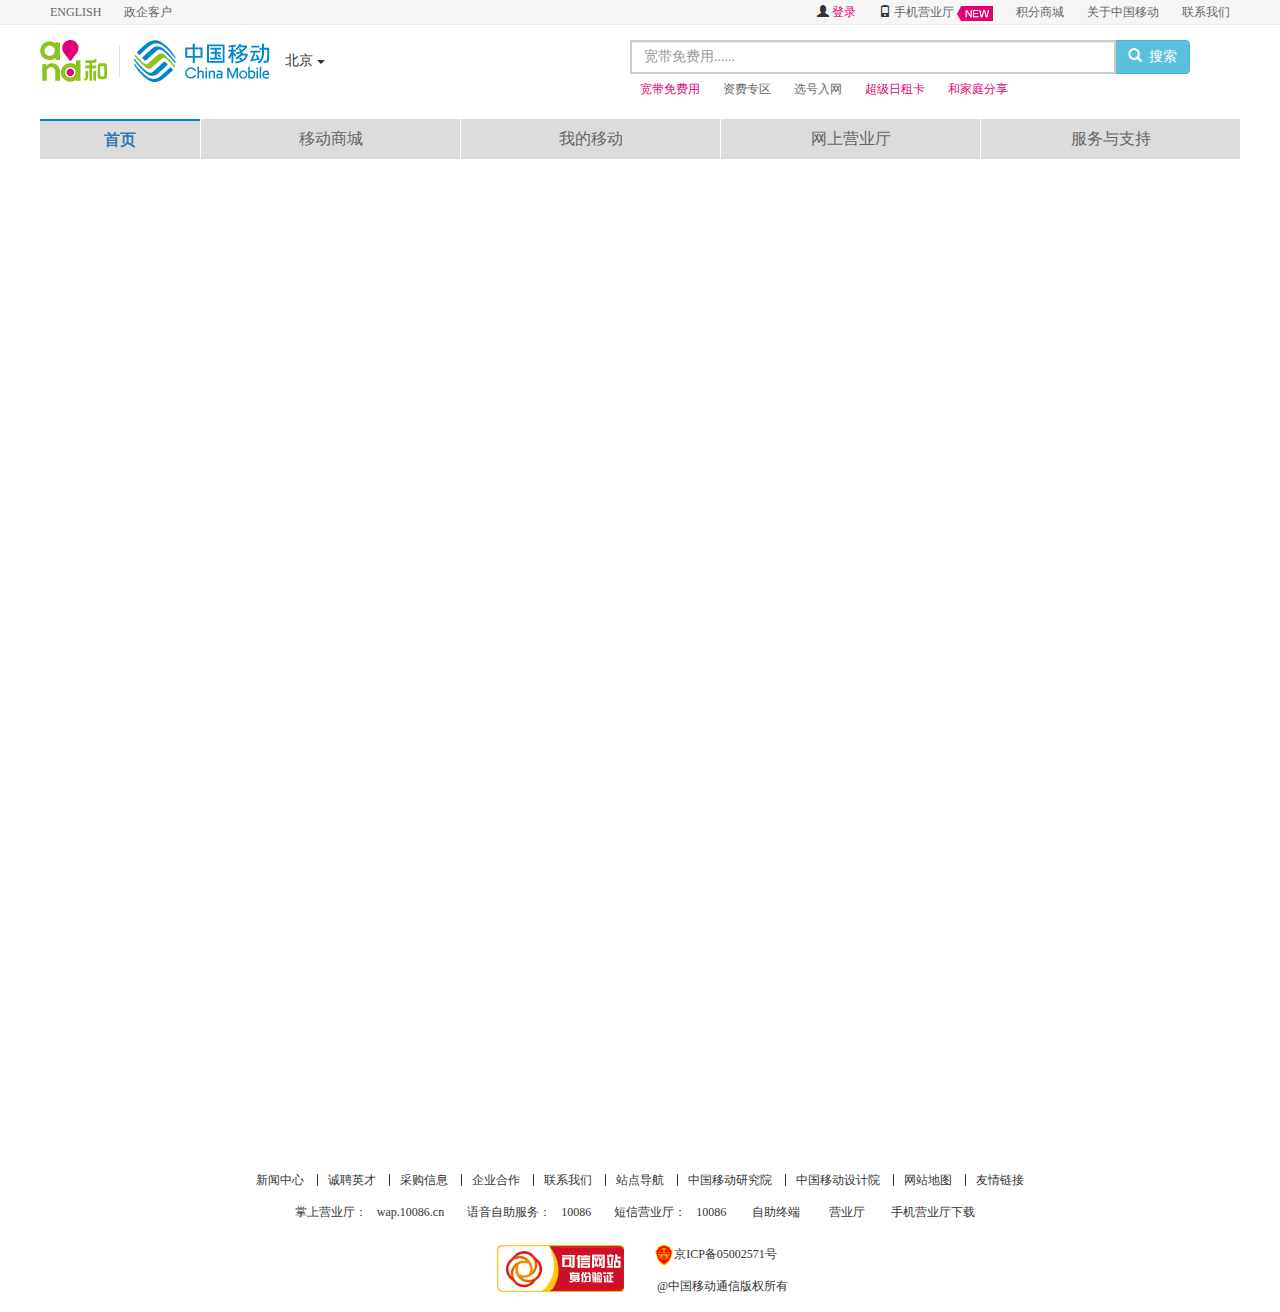
==== china-mobile/index.html @ 3f8bd70f "fake-websites01" ====
<!DOCTYPE html>
<html lang="en">

<head>
    <meta charset="UTF-8">
    <meta http-equiv="X-UA-Compatible" content="IE=edge">
    <meta name="viewprot" content="width=device-width,initial-scale=1.0,user-scalable=no">
    <title>fake-中国移动</title>
    <link rel="shortcut icon" href="favicon.ico" type="images/x-icon">
    <link rel="stylesheet" href="../lib/bootstrap/css/bootstrap.css">
    <link rel="stylesheet" href="style/common.css">
</head>

<body>
    <header>
        <div class="topbar clearfix">
            <div class="container">
                <div class="topbar-left fl clearfix ">
                    <ul>
                        <li><a href="http://www.chinamobileltd.com/?lang=en">ENGLISH</a></li>
                        <li><a href="http://www.nm.10086.cn/power/">政企客户</a></li>
                    </ul>
                </div>
                <div class="topbar-right fr clearfix">
                    <ul>
                        <li class="login">
                            <span class="glyphicon glyphicon-user user-icon"></span>
                            <a href="">登录</a>
                            <div class="dropdown-menu">
                                <a href="" class="submenu">登录移动商城</a>
                                <a href="" class="submenu">登录移动营业厅</a>
                            </div>
                        </li>
                        <li class="app-wx">
                            <span class="glyphicon glyphicon-phone"></span>
                            <a href="">手机营业厅</a>
                            <img src="./img/new.gif" alt="">
                            <div class="dropdown-menu">
                                <img src="./img/ewm.jpg" alt="">
                                <p>扫一扫,随时查话费</p>
                            </div>
                        </li>
                        <li><a href="">积分商城</a></li>
                        <li><a href="">关于中国移动</a></li>
                        <li><a href="">联系我们</a></li>
                    </ul>
                </div>
            </div>
        </div>
        <div class="container">
          <section class="middle row headcon">
                <div class="col-lg-6 col-md-6 clo-sm-6">
                    <img src="./img/logo.png" alt="">
                    <div class="dropdown" id="city">
                        <button class="btn btn-default dropdown-toggle" type="button" id="dropdownMenu1" data-toggle="dropdown" aria-haspopup="true" aria-expanded="true">
                            北京
                            <span class="caret"></span>
                        </button>
                        <ul class="dropdown-menu" aria-labelledby="dropdownMenu1" id="select_city">
                            <li>全部省份</li>
                            <li>
                                <dl class="city_list">
                                    <dt><span class="stripe">
                    </span> A-G</dt>
                                    <dd><a href=#>北京</a></dd>
                                    <dd><a href=#>安徽</a></dd>
                                    <dd><a href=#>福建</a></dd>
                                    <dd><a href=#>重庆</a></dd>
                                    <dd><a href=#>广东</a></dd>
                                    <dd><a href=#>广西</a></dd>
                                    <dd><a href=#>甘肃</a></dd>
                                    <dd><a href=#>贵州</a></dd>
                                </dl>
                            </li>
                            <li>
                                <dl class="city_list">
                                    <dt><span class="stripe">
                    </span> H-J</dt>
                                    <dd><a href=#>湖北</a></dd>
                                    <dd><a href=#>湖南</a></dd>
                                    <dd><a href=#>海南</a></dd>
                                    <dd><a href=#>河南</a></dd>
                                    <dd><a href=#>河北</a></dd>
                                    <dd><a href=#>黑龙江</a></dd>
                                    <dd><a href=#>吉林</a></dd>
                                    <dd><a href=#>江苏</a></dd>
                                    <dd><a href=#>江西</a></dd>
                                </dl>
                            </li>
                            <li>
                                <dl class="city_list">
                                    <dt><span class="stripe">
                    </span> L-S</dt>
                                    <dd><a href=#>辽宁</a></dd>
                                    <dd><a href=#>内蒙</a></dd>
                                    <dd><a href=#>宁夏</a></dd>
                                    <dd><a href=#>青海</a></dd>
                                    <dd><a href=#>上海</a></dd>
                                    <dd><a href=#>四川</a></dd>
                                    <dd><a href=#>山东</a></dd>
                                    <dd><a href=#>山西</a></dd>
                                    <dd><a href=#>陕西</a></dd>
                                </dl>
                            </li>
                            <li>
                                <dl class="city_list">
                                    <dt><span class="stripe">
                    </span> T-Z</dt>
                                    <dd><a href=#>天津</a></dd>
                                    <dd><a href=#>新疆</a></dd>
                                    <dd><a href=#>云南</a></dd>
                                    <dd><a href=#>浙江</a></dd>
                                    <dd><a href=#>西藏</a></dd>
                                </dl>
                            </li>
                        </ul>
                    </div>
                </div>
                <div class="col-lg-6 col-md-6 clo-sm-6">
                    <div class="input-group">
                        <input type="text" class="form-control search_ipt" placeholder="宽带免费用......">
                        <span class="input-group-btn">
                  <button class="btn btn-info" type="button"> <i class="glyphicon glyphicon-search"></i>&nbsp;&nbsp;搜索</button>
                </span>
                    </div>
                    <div class="search_tags">
                        <a href="#" class="tag hot_tag">宽带免费用</a>
                        <a href="#" class="tag "> 资费专区</a>
                        <a href="#" class="tag">选号入网</a>
                        <a href="#" class="tag hot_tag">超级日租卡</a>
                        <a href="#" class="tag hot_tag">和家庭分享</a>
                    </div>
                </div>
            </section>
          <ul class="nav nav-menu">
            <li role="presentation" class="active menu-list ">
              <a href="#">首页</a>
            </li>
            <li role="presentation" class="menu-list">
              <a href="#">移动商城</a>
              <ins></ins>
              <ul class="nav-submenu clearfix">
                <li class="submenu-list">
                  <a href="">买手机</a>
                </li>
                <li class="submenu-list">
                  <a href="">买手机</a>
                </li>
                <li class="submenu-list">
                  <a href="">买手机</a>
                </li>
                <li class="submenu-list">
                  <a href="">买手机</a>
                </li>
                <li class="submenu-list">
                  <a href="">买手机</a>
                </li>
                <li class="submenu-list">
                  <a href="">买手机</a>
                </li>
                <li class="submenu-list">
                  <a href="">买手机</a>
                </li>
              </ul>
            </li>
            <li role="presentation" class="menu-list">
              <a href="#">我的移动</a>
              <ins></ins>
              <ul class="nav-submenu clearfix">
                <li class="submenu-list">
                  <a href="">充话费</a>
                </li>
                <li class="submenu-list">
                  <a href="">充话费</a>
                </li>
                <li class="submenu-list">
                  <a href="">充话费</a>
                </li>
                <li class="submenu-list">
                  <a href="">充话费</a>
                </li>
                <li class="submenu-list">
                  <a href="">充话费</a>
                </li>
                <li class="submenu-list">
                  <a href="">充话费</a>
                </li>
                <li class="submenu-list">
                  <a href="">充话费</a>
                </li>
              </ul>
            </li>
            <li role="presentation" class="menu-list">
              <a href="#">网上营业厅</a>
              <ins></ins>
              <ul class="nav-submenu clearfix">
                <li class="submenu-list">
                  <a href="">买手机</a>
                </li>
                <li class="submenu-list">
                  <a href="">办业务</a>
                </li>
                <li class="submenu-list">
                  <a href="">办业务</a>
                </li>
                <li class="submenu-list">
                  <a href="">办业务</a>
                </li>
                <li class="submenu-list">
                  <a href="">办业务</a>
                </li>
                <li class="submenu-list">
                  <a href="">办业务</a>
                </li>
                <li class="submenu-list">
                  <a href="">办业务</a>
                </li>
              </ul>
            </li>
            <li role="presentation" class="menu-list">
              <a href="#">服务与支持</a>
              <ins></ins>
              <ul class="nav-submenu clearfix">
                <li class="submenu-list">
                  <a href="">找客服</a>
                </li>
                <li class="submenu-list">
                  <a href="">找客服</a>
                </li>
                <li class="submenu-list">
                  <a href="">找客服</a>
                </li>
                <li class="submenu-list">
                  <a href="">找客服</a>
                </li>
                <li class="submenu-list">
                  <a href="">找客服</a>
                </li>
                <li class="submenu-list">
                  <a href="">找客服</a>
                </li>
                <li class="submenu-list">
                  <a href="">找客服</a>
                </li>
              </ul>
            </li>
          </ul>
        </div>
    </header>
    <main>
      <section class="shoplist"></section>
      <section class="luobo"></section>
      <section class="qiuckchozhi"></section>
    </main>
    <footer>
        <div class="container">
            <p class="footer-links">
                <a href="#">新闻中心</a>
                <a href="#">诚聘英才</a>
                <a href="#">采购信息</a>
                <a href="#">企业合作</a>
                <a href="#">联系我们</a>
                <a href="#">站点导航</a>
                <a href="#">中国移动研究院</a>
                <a href="#">中国移动设计院</a>
                <a href="#">网站地图</a>
                <a href="#">友情链接</a>
            </p>
            <p class="footer-tips">
                <span>掌上营业厅：<a href="">wap.10086.cn</a> </span>
                <span>语音自助服务：<a href="">10086 </a></span>
                <span>短信营业厅：<a href="">10086</a>&nbsp;&nbsp;<a href="">自助终端</a> &nbsp;&nbsp;<a href="">营业厅</a>&nbsp;&nbsp;<a href="">手机营业厅下载</a> </span>
            </p>
            <p class="footer-copyright">
                <a href=""><img src="./img/cnnic.png__4.png" alt="" style="vertical-align:bottom"></a>
                <span class="copyright">
             <a href="#"><img src="./img/gov.gif__1.gif" alt="">京ICP备05002571号</a>
             <br>
             <br>
               &nbsp;&nbsp; &nbsp;&nbsp;@中国移动通信版权所有
           </span>
            </p>
        </div>
    </footer>
    <script src="../lib/jquery-1.11.1.min.js"></script>
    <script src="../lib/bootstrap/js/bootstrap.js"></script>
    <script src="./js/index.js"></script>
</body>

</html>
---- china-mobile/style/common.css ----
html,
body,
div,
span,
applet,
object,
iframe,
h1,
h2,
h3,
h4,
h5,
h6,
p,
blockquote,
pre,
a,
abbr,
acronym,
address,
big,
cite,
code,
del,
dfn,
em,
img,
ins,
kbd,
q,
s,
samp,
small,
strike,
strong,
sub,
sup,
tt,
var,
b,
u,
i,
center,
dl,
dt,
dd,
ol,
ul,
li,
fieldset,
form,
label,
legend,
table,
caption,
tbody,
tfoot,
thead,
tr,
th,
td,
article,
aside,
canvas,
details,
embed,
figure,
figcaption,
footer,
header,
menu,
nav,
output,
ruby,
section,
summary,
time,
mark,
audio,
video {
    margin: 0;
    padding: 0;
    border: 0;
    font-size: 100%;
    font: inherit;
    vertical-align: baseline;
}


/* HTML5 display-role reset for older browsers */

article,
aside,
details,
figcaption,
figure,
footer,
header,
menu,
nav,
section {
    display: block;
}

body {
    line-height: 1;
    font-family: Microsoft YaHei;
}

ol,
ul {
    list-style: none;
}
ul,li{
  margin:0;
  padding:0;
}

blockquote,
q {
    quotes: none;
}

blockquote:before,
blockquote:after,
q:before,
q:after {
    content: '';
    content: none;
}

table {
    border-collapse: collapse;
    border-spacing: 0;
}

img {
    vertical-align: middle;
}

.fl {
    float: left;
}

.fr {
    float: right;
}
.container{
  width: 1200px;
  margin:0 auto;
  padding:0;
}
.clearfix::before,
.clearfix::after {
    content: '';
    display: table;
}

.clearfix::after {
    clear: both;
}

.clearfix {
    zoom: 1;
}


/* body */

body {
    font-size: 12px;
}

a {
    color: #666;
}


/* header-css */

header {}

.topbar {
    width: 100%;
    height: 25px;
    line-height: 25px;
    background: #f6f6f6;
    border-bottom: 1px solid #ececec;
}

.topbar ul li {
    display: inline-block;
    position: relative;
    padding: 0 10px;
    margin: 0;
    box-sizing: border-box;
}
.topbar ul li+li {
    /*border-left: 1px solid #ececec;*/
}

.topbar ul li.login a {
    color: #e40077;
}

.topbar ul li a:hover {
    color: #337ab7;
}

.topbar ul li.login:hover {
    background-color: #fff;
}

.topbar ul li.app-wx:hover {
    background-color: #fff;
}

.topbar ul li:hover> .dropdown-menu {
    display: block;
}

.topbar ul li .dropdown-menu {
    position: absolute;
    left: 0;
    top: 25px;
    border: 0;
    background: #fff;
    padding: 18px 0 12px 0;
    z-index: 1111;
    text-align: center;
}

.topbar .dropdown-menu .submenu {
    display: block;
    width: 140px;
    height: 35px;
    line-height: 35px;
    border: 1px solid #e4e4e4;
    margin: 5px 15px;
    color: #25b2fe;
    text-align: center;
    text-decoration: none;
}

.topbar .dropdown-menu .submenu:hover {
    color: #fff;
    background-color: #25b2fe;
    text-decoration: none;
}


/*顶部结束，logo区域开始*/

.headcon {
    padding: 15px 50px 15px 0;
}

#city {
    display: inline-block;
}

#city button {
    border: 0;
}

#city button:hover,
#city button:focus {
    background-color: #fff;
}

#select_city {
    padding: 10px;
    border: 0;
    width: 520px;
}

#select_city >li {
    display: block;
    border-left: 0;
}

.city_list dt,
dd {
    display: inline-block;
    margin: 8px;
}

.city_list dt {
    position: relative;
}

.stripe {
    position: absolute;
    left: -10px;
    top: 0;
    width: 3px;
    height: 16px;
    background-color: pink;
}

.search_ipt {
    border: 2px solid #ccc;
    border-radius: 0;
}

a.tag {
    display: inline-block;
    margin: 5px 10px;
    height: 20px;
    line-height: 20px;
}

a.hot_tag {
    color: #e40077;
}


/*页面底部*/

footer {
    text-align: center;
}

footer p {
    margin: 15px auto;
}

footer p a {
    box-sizing: border-box;
    color: #333;
    display: inline-block;
    padding: 0 10px;
}

p.footer-links a+a {
    border-left: 1px solid #333;
}

footer p>span {
    display: inline-block;
    padding: 5px;
}


/*主体内容部分*/

main {
    position: relative;
    height: 1000px;
}

.nav-menu{
  width: 100%;
  position: relative;
  display: flex;
  flex-flow:row nowrap;
  justify-content: space-between;
}

.nav-menu >li {
  width: 260px;
  height: 40px;
  line-height: 40px;
  text-align: center;
  position: relative;
}
.nav-menu >li+li{
  border-left: 1px solid #fff;
}
.nav-menu > li:first-child {
   height: 38px;
   line-height: 38px;
    width: 160px;
}

.nav-menu > li > a {
  width: 100%;
    padding: 0;
    color: #666;
    font-size: 16px;
    background-color: #dcdcdc;
}

.nav-menu > li > a:hover {
    color: #0085d0;
    background-color: #f3f3f3;
}

.nav-menu>li.active {
    color: #0085d0;
    border-top: 2px solid #0085d0;
}

.nav-menu > li.active > a,
.nav-menu > li.active > a:hover,
.nav-menu> li.active > a:focus {
    color: #337ab7;
    font-weight: bold;
}

ins {
    display:none;
    left: 50%;
    bottom:0;
    margin-left: -7px;
    width: 0;
    height: 0;
    border-left: 7px solid transparent;
    border-right: 7px solid transparent;
    border-bottom: 8px solid #fff;
    position: absolute;
}
.nav-menu > li:hover> ins{
  display: block;
}

.nav-submenu{
  width:1200px;
  display: flex;
  flex-flow:row nowrap;
  justify-content: space-between;
  position: absolute;
  background-color: #fff;
  box-shadow: 0 1px 1px #888;
  visibility: hidden;
}
.nav-submenu>li{
  width: 14%;
  height: 40px;
  line-height: 40px;
  text-align: center;
  font-size: 14px;
}
.nav-submenu>li>a{
  text-decoration: none;
}
.nav-submenu>li>a:hover{
  color: #0085d0;
}
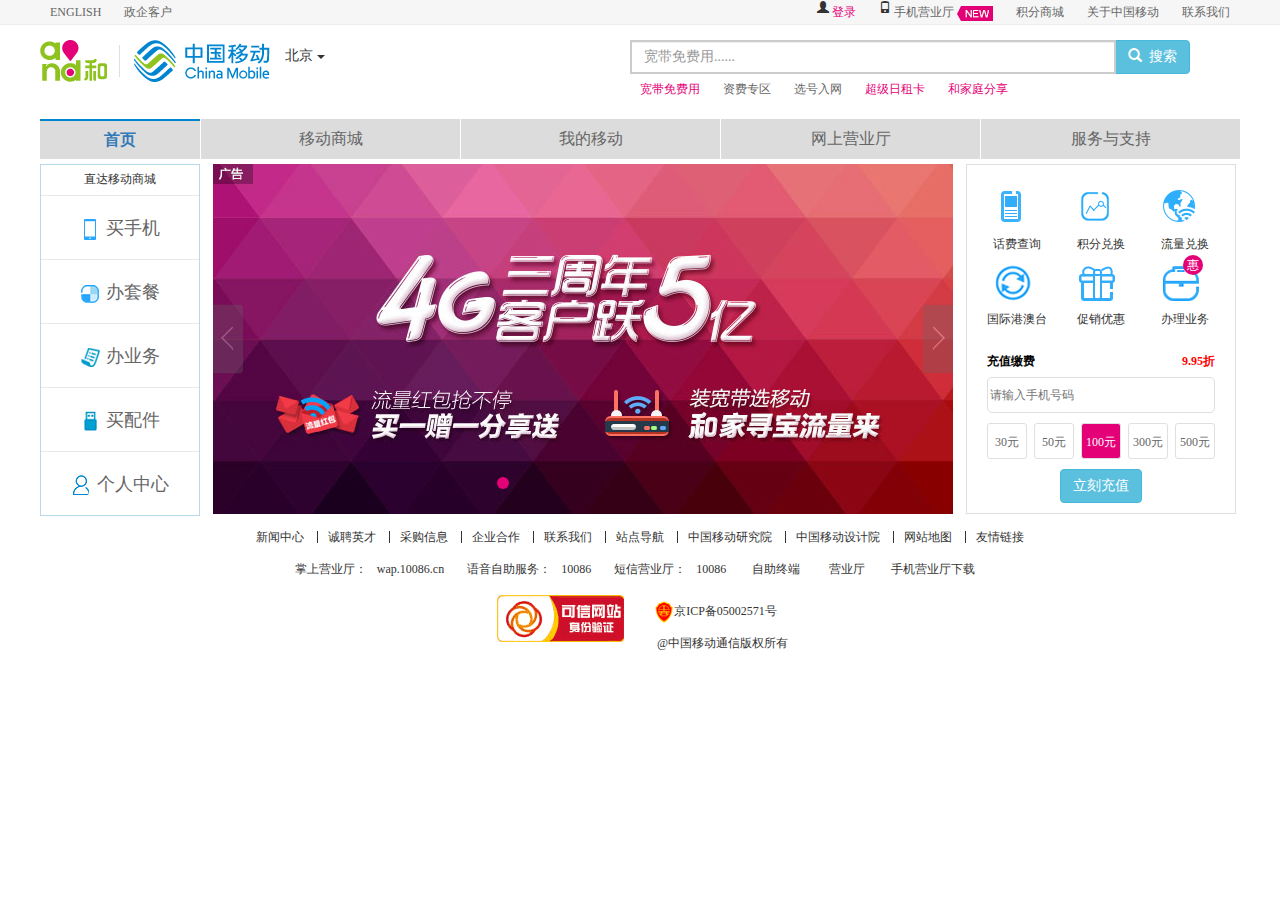
==== commit 9b17cf74: "add caroual" ====
--- a/china-mobile/index.html
+++ b/china-mobile/index.html
@@ -133,13 +133,13 @@
                 </div>
             </section>
           <ul class="nav nav-menu">
-            <li role="presentation" class="active menu-list ">
+            <li class="active menu-list ">
               <a href="#">首页</a>
             </li>
-            <li role="presentation" class="menu-list">
+            <li class="menu-list">
               <a href="#">移动商城</a>
               <ins></ins>
-              <ul class="nav-submenu clearfix">
+              <ul class="nav-submenu">
                 <li class="submenu-list">
                   <a href="">买手机</a>
                 </li>
@@ -163,10 +163,10 @@
                 </li>
               </ul>
             </li>
-            <li role="presentation" class="menu-list">
+            <li class="menu-list">
               <a href="#">我的移动</a>
               <ins></ins>
-              <ul class="nav-submenu clearfix">
+              <ul class="nav-submenu">
                 <li class="submenu-list">
                   <a href="">充话费</a>
                 </li>
@@ -190,10 +190,10 @@
                 </li>
               </ul>
             </li>
-            <li role="presentation" class="menu-list">
+            <li class="menu-list">
               <a href="#">网上营业厅</a>
               <ins></ins>
-              <ul class="nav-submenu clearfix">
+              <ul class="nav-submenu">
                 <li class="submenu-list">
                   <a href="">买手机</a>
                 </li>
@@ -217,10 +217,10 @@
                 </li>
               </ul>
             </li>
-            <li role="presentation" class="menu-list">
+            <li class="menu-list">
               <a href="#">服务与支持</a>
               <ins></ins>
-              <ul class="nav-submenu clearfix">
+              <ul class="nav-submenu">
                 <li class="submenu-list">
                   <a href="">找客服</a>
                 </li>
@@ -248,9 +248,120 @@
         </div>
     </header>
     <main>
-      <section class="shoplist"></section>
-      <section class="luobo"></section>
-      <section class="qiuckchozhi"></section>
+     <div class="container">
+       <section class="sec_01 shoplist">
+         <p>直达移动商城</p>
+         <ul>
+           <li>
+             <img src="./img/shopclass01.gif" alt="">
+             <a href="">买手机</a>
+           </li>
+           <li>
+             <img src="./img/shopclass02.gif" alt="">
+             <a href="">办套餐</a>
+           </li><li>
+           <img src="./img/shopclass03.gif" alt="">
+           <a href="">办业务</a>
+         </li><li>
+           <img src="./img/shopclass05.gif" alt="">
+           <a href="">买配件</a>
+         </li><li>
+           <img src="./img/grzx.jpg" alt="">
+           <a href="">个人中心</a>
+         </li>
+         </ul>
+       </section>
+       <section class=" sec_01 carousel-top">
+         <div id="carousel-top-generic" class="carousel slide" data-ride="carousel">
+           <!-- Indicators -->
+           <ol class="carousel-indicators">
+             <li data-target="#carousel-top-generic" data-slide-to="0" class="active"></li>
+             <li data-target="#carousel-top-generic" data-slide-to="1"></li>
+             <li data-target="#carousel-top-generic" data-slide-to="2"></li>
+             <li data-target="#carousel-top-generic" data-slide-to="3"></li>
+             <li data-target="#carousel-top-generic" data-slide-to="4"></li>
+             <li data-target="#carousel-top-generic" data-slide-to="5"></li>
+             <li data-target="#carousel-top-generic" data-slide-to="6"></li>
+             <li data-target="#carousel-top-generic" data-slide-to="7"></li>
+             <li data-target="#carousel-top-generic" data-slide-to="8"></li>
+           </ol>
+
+           <!-- Wrapper for slides -->
+           <div class="carousel-inner" role="listbox">
+             <div class="item active">
+               <img src="./img/banner01.jpg" alt="carousel-01">
+             </div>
+             <div class="item">
+               <img src="./img/banner02.jpg" alt="carousel-02">
+
+             </div>
+             <div class="item">
+               <img src="./img/banner03.jpg" alt="carousel-03">
+
+             </div>
+             <div class="item">
+               <img src="./img/banner04.jpg" alt="carousel-04">
+
+             </div>
+             <div class="item">
+               <img src="./img/banner05.jpg" alt="carousel-05">
+
+             </div>
+             <div class="item">
+               <img src="./img/banner06.jpg" alt="carousel-06">
+
+             </div>
+             <div class="item">
+               <img src="./img/banner06.jpg" alt="carousel-07">
+
+             </div>
+             <div class="item">
+               <img src="./img/banner08.jpg" alt="carousel-08">
+
+             </div>
+             <div class="item">
+               <img src="./img/banner09.jpg" alt="carousel-09">
+             </div>
+           </div>
+
+           <!-- Controls -->
+           <a class="blprev" href="#carousel-top-generic" role="button" data-slide="prev">
+           </a>
+           <a class="blnext" href="#carousel-top-generic" role="button" data-slide="next">
+           </a>
+         </div>
+       </section>
+       <section class=" sec_01 quickbtn">
+         <ul class="quickbtn-top">
+           <li><a href="#" class="btn-item01"></a>话费查询</li>
+           <li><a href="#" class="btn-item02"></a>积分兑换</li>
+           <li><a href="#" class="btn-item03"></a>流量兑换</li>
+           <li><a href="#" class="btn-item04"></a>国际港澳台</li>
+           <li><a href="#" class="btn-item05"></a>促销优惠</li>
+           <li><a href="#" class="btn-item06"><span class="xtip">惠</span></a>办理业务
+           </li>
+         </ul>
+         <div class="quickbtn-bottom">
+           <div class="czjf-text clearfix">
+             <a href="#" class="fl">充值缴费</a>
+             <span class='fr'>9.95折</span>
+           </div>
+           <div class="czjf-input">
+             <input type="text" placeholder="请输入手机号码">
+           </div>
+           <div class="czjf-list">
+             <a href="#">30元</a>
+             <a href="#">50元</a>
+             <a href="#" class="czjf-active">100元</a>
+             <a href="#">300元</a>
+             <a href="#">500元</a>
+           </div>
+           <div class="czjf-btn">
+             <button class="btn btn-info ">立刻充值</button>
+           </div>
+         </div>
+       </section>
+     </div>
     </main>
     <footer>
         <div class="container">
--- a/china-mobile/style/common.css
+++ b/china-mobile/style/common.css
@@ -83,7 +83,7 @@
     border: 0;
     font-size: 100%;
     font: inherit;
-    vertical-align: baseline;
+    vertical-align: top;
 }
 
 
@@ -340,15 +340,6 @@
     display: inline-block;
     padding: 5px;
 }
-
-
-/*主体内容部分*/
-
-main {
-    position: relative;
-    height: 1000px;
-}
-
 .nav-menu{
   width: 100%;
   position: relative;
@@ -381,7 +372,7 @@
     background-color: #dcdcdc;
 }
 
-.nav-menu > li > a:hover {
+.nav-menu > li:hover>a{
     color: #0085d0;
     background-color: #f3f3f3;
 }
@@ -410,19 +401,19 @@
     border-bottom: 8px solid #fff;
     position: absolute;
 }
-.nav-menu > li:hover> ins{
-  display: block;
-}
+/*.nav-menu > li:hover> ins{*/
+  /*display: block;*/
+/*}*/
 
 .nav-submenu{
   width:1200px;
-  display: flex;
+  display: none;
   flex-flow:row nowrap;
   justify-content: space-between;
   position: absolute;
   background-color: #fff;
   box-shadow: 0 1px 1px #888;
-  visibility: hidden;
+  z-index: 1120;
 }
 .nav-submenu>li{
   width: 14%;
@@ -436,4 +427,182 @@
 }
 .nav-submenu>li>a:hover{
   color: #0085d0;
-}+}
+
+/*主体部分*/
+main{
+  position: relative;
+}
+/*主体区域1*/
+.sec_01{
+  display: inline-block;
+  margin: 5px 10px 0 0;
+}
+.shoplist{
+  width: 160px;
+  border: 1px solid #b8d9e9;
+  text-align:center;
+}
+.shoplist>p{
+ line-height:1.8em;
+  padding:4px 0;
+}
+.shoplist ul>li{
+  height: 64px;
+  line-height: 64px;
+  font-size:18px;
+  border-top: 1px solid #e9e9e9;
+  text-align:center;
+}
+.shoplist li a:hover {
+  color: #0085d0;
+  text-decoration: none;
+}
+/*轮播图*/
+.carousel-top{
+  display: inline-block;
+  position: relative;
+}
+.carousel-indicators li {
+  font: 12px/14px Verdana,Arial;
+  height: 15px;
+  width: 15px;
+  border: 0;
+}
+.carousel-indicators li.active{
+  background-color:#E40077;
+}
+.blprev,.blnext{
+  cursor:pointer;
+  display: block;
+  height: 70px;
+  position: absolute;
+  width: 30px;
+  opacity:0.3;
+  filter:alpha(opacity=30);
+}
+a.blprev{
+  background:url('../img/lbnextpre.png') no-repeat;
+  left:0;
+  top: 140px;
+ }
+a.blnext{
+  background:url('../img/lbnextpre.png') no-repeat right 0;
+  right:0;
+  top: 140px;
+}
+
+/*快速办理业务*/
+.quickbtn{
+  border:1px solid #dfdfdf;
+  width: 270px;
+  margin:5px 0 0;
+  padding:10px;
+  box-sizing:border-box;
+}
+.quickbtn-top{
+  display: flex;
+  flex-flow: row wrap;
+  justify-content:space-between;
+}
+.quickbtn-top>li{
+  width: 80px;
+  text-align:center;
+
+}
+.quickbtn-top>li>a{
+  display: block;
+  width: 40px;
+  height: 40px;
+  margin: 15px 0 8px 18px;
+}
+.quickbtn-top>li>a:hover{
+  background-size:38px 38px;
+}
+.btn-item01{
+  background: url(../img/quickbtn01.gif) no-repeat;
+}
+.btn-item02{
+  background: url(../img/quickbtn02.gif) no-repeat;
+}
+.btn-item03{
+  background: url(../img/quickbtn03.png) no-repeat;
+}
+.btn-item04{
+  background: url(../img/quickbtn04.gif) no-repeat;
+}
+.btn-item05 {
+  background: url(../img/quickbtn05.gif) no-repeat;
+}
+.btn-item06{
+  background: url(../img/quickbtn06.gif) no-repeat;
+  position: relative;
+}
+.xtip{
+  position: absolute;
+  right:0;
+  top:-10px;
+  width: 20px;
+  height: 20px;
+  border-radius:10px;
+  line-height: 20px;
+  color: #fff;
+  text-align: center;
+  background: #e40077;
+}
+.quickbtn-bottom{
+  margin:20px 0 0;
+  padding: 10px 10px 0;
+}
+.quickbtn-bottom a{
+  display: inline-block;
+  text-align: center;
+}
+.czjf-text>a{
+  font-weight: bold;
+  color:#000;
+}
+.czjf-text>span{
+  font-weight: bold;
+  color: #ff0000;
+}
+.czjf-input>input{
+  display: block;
+  width: 100%;
+  margin:10px 0;
+  border-radius:5px;
+  height: 36px;
+  line-height: 36px;
+  color:#000;
+  border: 1px solid #dfdfdf;
+}
+.czjf-list{
+  margin:10px 0;
+  display: flex;
+  flex-flow:row nowrap;
+  justify-content:space-between;
+}
+.czjf-list>a{
+  width: 40px;
+  height: 36px;
+  line-height: 36px;
+  text-align: center;
+  border-radius: 3px;
+  border: 1px solid #dfdfdf;
+  text-decoration: none;
+}
+.czjf-list>a:hover{
+  background:#e40077;
+  border: 1px solid #e40077;
+  color:#fff;
+  text-decoration: none;
+}
+.czjf-active{
+  background:#e40077;
+  border: 1px solid #e40077;
+  text-decoration: none;
+  color:#fff;
+}
+.czjf-btn{
+  text-align: center;
+}
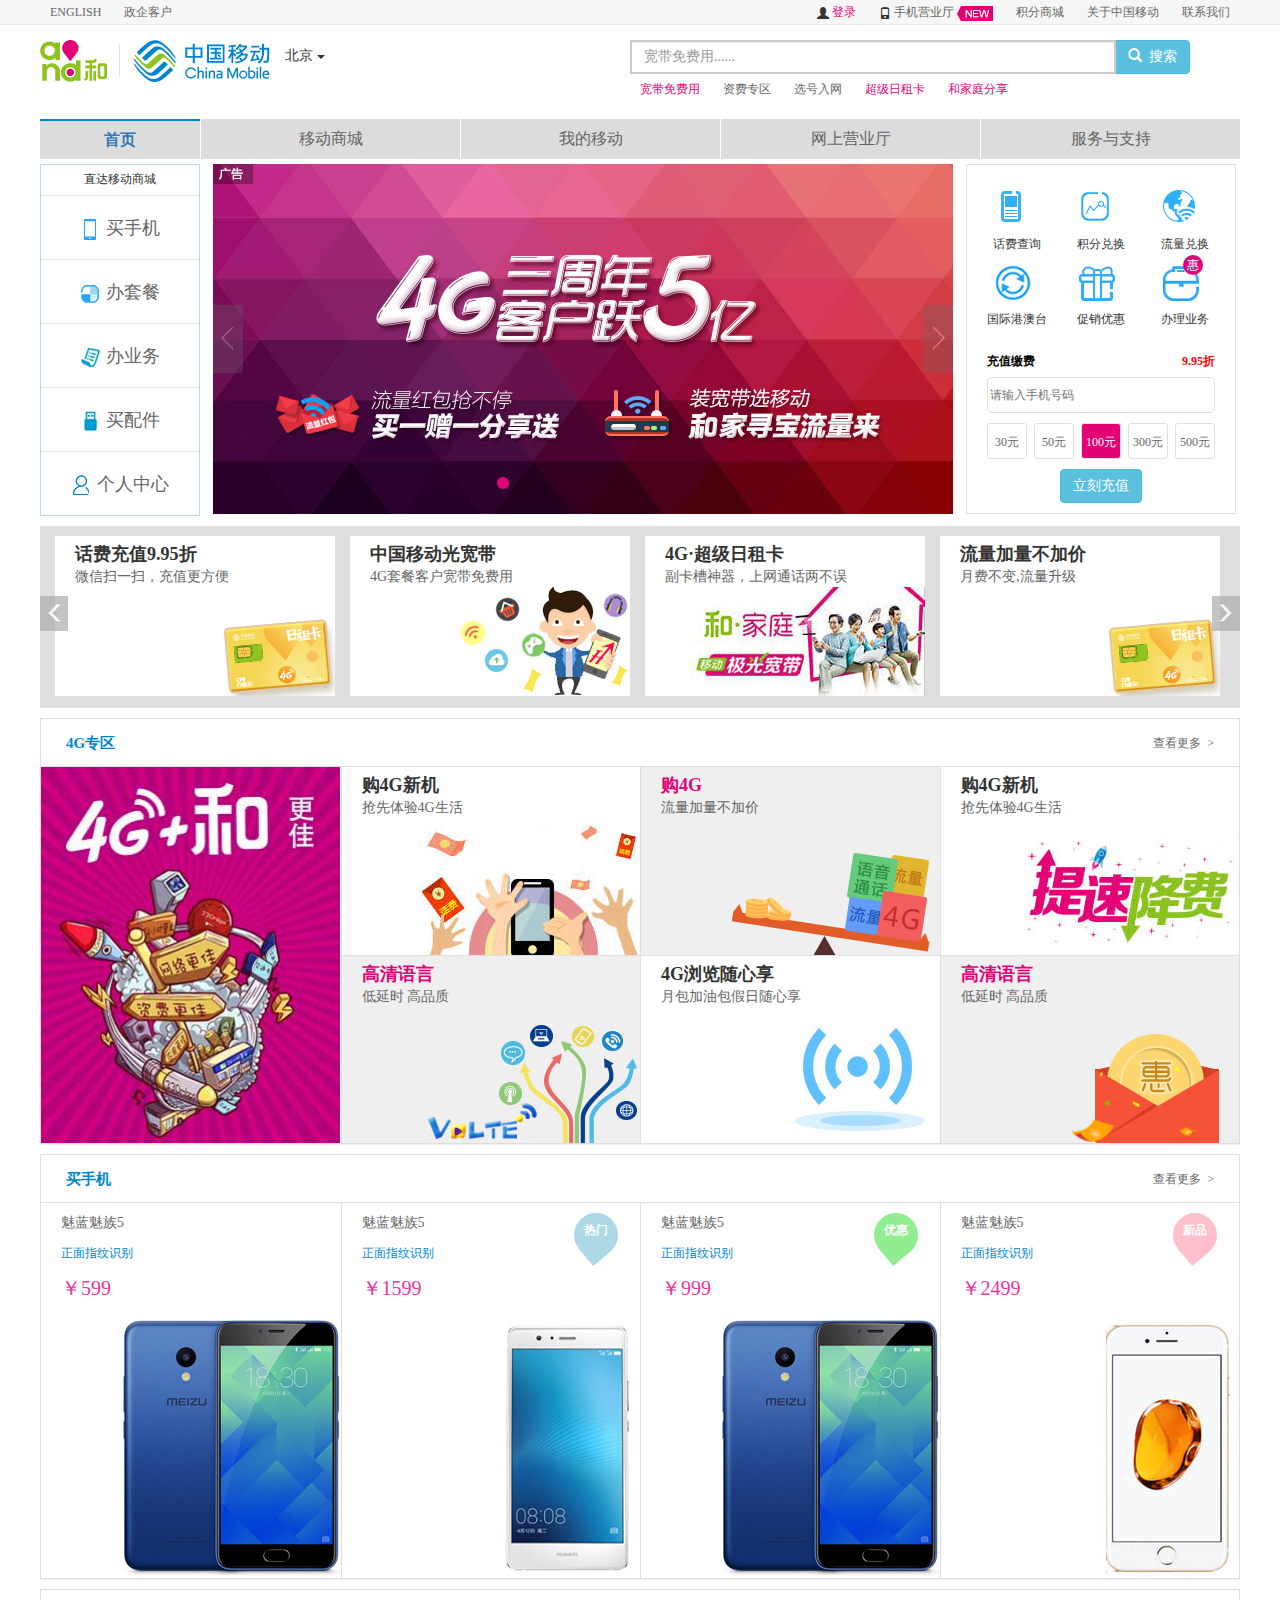
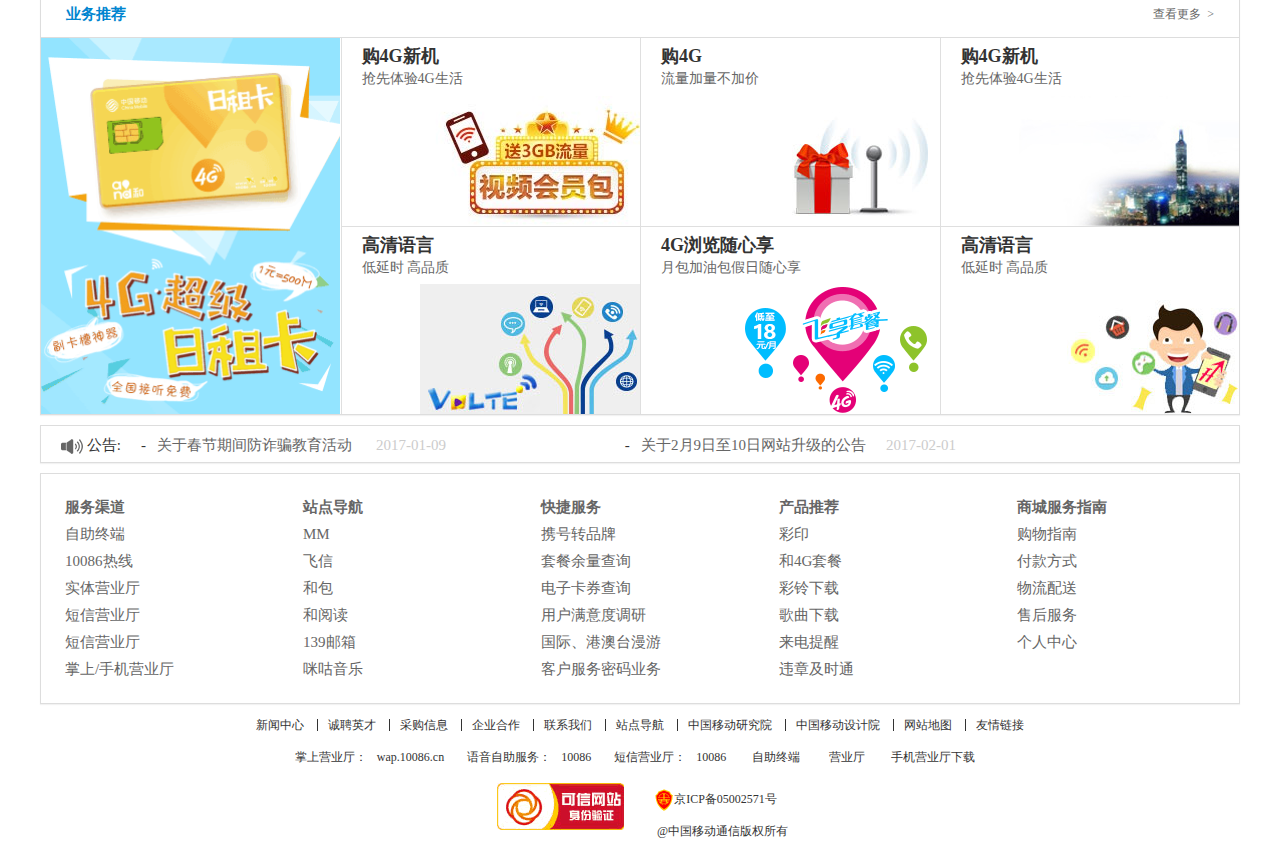
==== commit 9a700796: "index.html done" ====
--- a/china-mobile/index.html
+++ b/china-mobile/index.html
@@ -48,7 +48,7 @@
             </div>
         </div>
         <div class="container">
-          <section class="middle row headcon">
+            <section class="middle row headcon">
                 <div class="col-lg-6 col-md-6 clo-sm-6">
                     <img src="./img/logo.png" alt="">
                     <div class="dropdown" id="city">
@@ -132,236 +132,604 @@
                     </div>
                 </div>
             </section>
-          <ul class="nav nav-menu">
-            <li class="active menu-list ">
-              <a href="#">首页</a>
-            </li>
-            <li class="menu-list">
-              <a href="#">移动商城</a>
-              <ins></ins>
-              <ul class="nav-submenu">
-                <li class="submenu-list">
-                  <a href="">买手机</a>
+            <ul class="nav nav-menu">
+                <li class="active menu-list ">
+                    <a href="#">首页</a>
                 </li>
-                <li class="submenu-list">
-                  <a href="">买手机</a>
+                <li class="menu-list">
+                    <a href="#">移动商城</a>
+                    <ins></ins>
+                    <ul class="nav-submenu">
+                        <li class="submenu-list">
+                            <a href="">买手机</a>
+                        </li>
+                        <li class="submenu-list">
+                            <a href="">买手机</a>
+                        </li>
+                        <li class="submenu-list">
+                            <a href="">买手机</a>
+                        </li>
+                        <li class="submenu-list">
+                            <a href="">买手机</a>
+                        </li>
+                        <li class="submenu-list">
+                            <a href="">买手机</a>
+                        </li>
+                        <li class="submenu-list">
+                            <a href="">买手机</a>
+                        </li>
+                        <li class="submenu-list">
+                            <a href="">买手机</a>
+                        </li>
+                    </ul>
                 </li>
-                <li class="submenu-list">
-                  <a href="">买手机</a>
+                <li class="menu-list">
+                    <a href="#">我的移动</a>
+                    <ins></ins>
+                    <ul class="nav-submenu">
+                        <li class="submenu-list">
+                            <a href="">充话费</a>
+                        </li>
+                        <li class="submenu-list">
+                            <a href="">充话费</a>
+                        </li>
+                        <li class="submenu-list">
+                            <a href="">充话费</a>
+                        </li>
+                        <li class="submenu-list">
+                            <a href="">充话费</a>
+                        </li>
+                        <li class="submenu-list">
+                            <a href="">充话费</a>
+                        </li>
+                        <li class="submenu-list">
+                            <a href="">充话费</a>
+                        </li>
+                        <li class="submenu-list">
+                            <a href="">充话费</a>
+                        </li>
+                    </ul>
                 </li>
-                <li class="submenu-list">
-                  <a href="">买手机</a>
+                <li class="menu-list">
+                    <a href="#">网上营业厅</a>
+                    <ins></ins>
+                    <ul class="nav-submenu">
+                        <li class="submenu-list">
+                            <a href="">买手机</a>
+                        </li>
+                        <li class="submenu-list">
+                            <a href="">办业务</a>
+                        </li>
+                        <li class="submenu-list">
+                            <a href="">办业务</a>
+                        </li>
+                        <li class="submenu-list">
+                            <a href="">办业务</a>
+                        </li>
+                        <li class="submenu-list">
+                            <a href="">办业务</a>
+                        </li>
+                        <li class="submenu-list">
+                            <a href="">办业务</a>
+                        </li>
+                        <li class="submenu-list">
+                            <a href="">办业务</a>
+                        </li>
+                    </ul>
                 </li>
-                <li class="submenu-list">
-                  <a href="">买手机</a>
+                <li class="menu-list">
+                    <a href="#">服务与支持</a>
+                    <ins></ins>
+                    <ul class="nav-submenu">
+                        <li class="submenu-list">
+                            <a href="">找客服</a>
+                        </li>
+                        <li class="submenu-list">
+                            <a href="">找客服</a>
+                        </li>
+                        <li class="submenu-list">
+                            <a href="">找客服</a>
+                        </li>
+                        <li class="submenu-list">
+                            <a href="">找客服</a>
+                        </li>
+                        <li class="submenu-list">
+                            <a href="">找客服</a>
+                        </li>
+                        <li class="submenu-list">
+                            <a href="">找客服</a>
+                        </li>
+                        <li class="submenu-list">
+                            <a href="">找客服</a>
+                        </li>
+                    </ul>
                 </li>
-                <li class="submenu-list">
-                  <a href="">买手机</a>
-                </li>
-                <li class="submenu-list">
-                  <a href="">买手机</a>
-                </li>
-              </ul>
-            </li>
-            <li class="menu-list">
-              <a href="#">我的移动</a>
-              <ins></ins>
-              <ul class="nav-submenu">
-                <li class="submenu-list">
-                  <a href="">充话费</a>
-                </li>
-                <li class="submenu-list">
-                  <a href="">充话费</a>
-                </li>
-                <li class="submenu-list">
-                  <a href="">充话费</a>
-                </li>
-                <li class="submenu-list">
-                  <a href="">充话费</a>
-                </li>
-                <li class="submenu-list">
-                  <a href="">充话费</a>
-                </li>
-                <li class="submenu-list">
-                  <a href="">充话费</a>
-                </li>
-                <li class="submenu-list">
-                  <a href="">充话费</a>
-                </li>
-              </ul>
-            </li>
-            <li class="menu-list">
-              <a href="#">网上营业厅</a>
-              <ins></ins>
-              <ul class="nav-submenu">
-                <li class="submenu-list">
-                  <a href="">买手机</a>
-                </li>
-                <li class="submenu-list">
-                  <a href="">办业务</a>
-                </li>
-                <li class="submenu-list">
-                  <a href="">办业务</a>
-                </li>
-                <li class="submenu-list">
-                  <a href="">办业务</a>
-                </li>
-                <li class="submenu-list">
-                  <a href="">办业务</a>
-                </li>
-                <li class="submenu-list">
-                  <a href="">办业务</a>
-                </li>
-                <li class="submenu-list">
-                  <a href="">办业务</a>
-                </li>
-              </ul>
-            </li>
-            <li class="menu-list">
-              <a href="#">服务与支持</a>
-              <ins></ins>
-              <ul class="nav-submenu">
-                <li class="submenu-list">
-                  <a href="">找客服</a>
-                </li>
-                <li class="submenu-list">
-                  <a href="">找客服</a>
-                </li>
-                <li class="submenu-list">
-                  <a href="">找客服</a>
-                </li>
-                <li class="submenu-list">
-                  <a href="">找客服</a>
-                </li>
-                <li class="submenu-list">
-                  <a href="">找客服</a>
-                </li>
-                <li class="submenu-list">
-                  <a href="">找客服</a>
-                </li>
-                <li class="submenu-list">
-                  <a href="">找客服</a>
-                </li>
-              </ul>
-            </li>
-          </ul>
+            </ul>
         </div>
     </header>
     <main>
-     <div class="container">
-       <section class="sec_01 shoplist">
-         <p>直达移动商城</p>
-         <ul>
-           <li>
-             <img src="./img/shopclass01.gif" alt="">
-             <a href="">买手机</a>
-           </li>
-           <li>
-             <img src="./img/shopclass02.gif" alt="">
-             <a href="">办套餐</a>
-           </li><li>
-           <img src="./img/shopclass03.gif" alt="">
-           <a href="">办业务</a>
-         </li><li>
-           <img src="./img/shopclass05.gif" alt="">
-           <a href="">买配件</a>
-         </li><li>
-           <img src="./img/grzx.jpg" alt="">
-           <a href="">个人中心</a>
-         </li>
-         </ul>
-       </section>
-       <section class=" sec_01 carousel-top">
-         <div id="carousel-top-generic" class="carousel slide" data-ride="carousel">
-           <!-- Indicators -->
-           <ol class="carousel-indicators">
-             <li data-target="#carousel-top-generic" data-slide-to="0" class="active"></li>
-             <li data-target="#carousel-top-generic" data-slide-to="1"></li>
-             <li data-target="#carousel-top-generic" data-slide-to="2"></li>
-             <li data-target="#carousel-top-generic" data-slide-to="3"></li>
-             <li data-target="#carousel-top-generic" data-slide-to="4"></li>
-             <li data-target="#carousel-top-generic" data-slide-to="5"></li>
-             <li data-target="#carousel-top-generic" data-slide-to="6"></li>
-             <li data-target="#carousel-top-generic" data-slide-to="7"></li>
-             <li data-target="#carousel-top-generic" data-slide-to="8"></li>
-           </ol>
-
-           <!-- Wrapper for slides -->
-           <div class="carousel-inner" role="listbox">
-             <div class="item active">
-               <img src="./img/banner01.jpg" alt="carousel-01">
-             </div>
-             <div class="item">
-               <img src="./img/banner02.jpg" alt="carousel-02">
-
-             </div>
-             <div class="item">
-               <img src="./img/banner03.jpg" alt="carousel-03">
-
-             </div>
-             <div class="item">
-               <img src="./img/banner04.jpg" alt="carousel-04">
-
-             </div>
-             <div class="item">
-               <img src="./img/banner05.jpg" alt="carousel-05">
-
-             </div>
-             <div class="item">
-               <img src="./img/banner06.jpg" alt="carousel-06">
-
-             </div>
-             <div class="item">
-               <img src="./img/banner06.jpg" alt="carousel-07">
-
-             </div>
-             <div class="item">
-               <img src="./img/banner08.jpg" alt="carousel-08">
-
-             </div>
-             <div class="item">
-               <img src="./img/banner09.jpg" alt="carousel-09">
-             </div>
+        <div class="container">
+            <section class="sec_01 shoplist">
+                <p>直达移动商城</p>
+                <ul>
+                    <li>
+                        <img src="./img/shopclass01.gif" alt="">
+                        <a href="">买手机</a>
+                    </li>
+                    <li>
+                        <img src="./img/shopclass02.gif" alt="">
+                        <a href="">办套餐</a>
+                    </li>
+                    <li>
+                        <img src="./img/shopclass03.gif" alt="">
+                        <a href="">办业务</a>
+                    </li>
+                    <li>
+                        <img src="./img/shopclass05.gif" alt="">
+                        <a href="">买配件</a>
+                    </li>
+                    <li>
+                        <img src="./img/grzx.jpg" alt="">
+                        <a href="">个人中心</a>
+                    </li>
+                </ul>
+            </section>
+            <section class=" sec_01 carousel-top">
+                <div id="carousel-top-generic" class="carousel slide" data-ride="carousel">
+                    <!-- Indicators -->
+                    <ol class="carousel-indicators">
+                        <li data-target="#carousel-top-generic" data-slide-to="0" class="active"></li>
+                        <li data-target="#carousel-top-generic" data-slide-to="1"></li>
+                        <li data-target="#carousel-top-generic" data-slide-to="2"></li>
+                        <li data-target="#carousel-top-generic" data-slide-to="3"></li>
+                        <li data-target="#carousel-top-generic" data-slide-to="4"></li>
+                        <li data-target="#carousel-top-generic" data-slide-to="5"></li>
+                        <li data-target="#carousel-top-generic" data-slide-to="6"></li>
+                        <li data-target="#carousel-top-generic" data-slide-to="7"></li>
+                        <li data-target="#carousel-top-generic" data-slide-to="8"></li>
+                    </ol>
+                    <!-- Wrapper for slides -->
+                    <div class="carousel-inner" role="listbox">
+                        <div class="item active">
+                            <img src="./img/banner01.jpg" alt="carousel-01">
+                        </div>
+                        <div class="item">
+                            <img src="./img/banner02.jpg" alt="carousel-02">
+                        </div>
+                        <div class="item">
+                            <img src="./img/banner03.jpg" alt="carousel-03">
+                        </div>
+                        <div class="item">
+                            <img src="./img/banner04.jpg" alt="carousel-04">
+                        </div>
+                        <div class="item">
+                            <img src="./img/banner05.jpg" alt="carousel-05">
+                        </div>
+                        <div class="item">
+                            <img src="./img/banner06.jpg" alt="carousel-06">
+                        </div>
+                        <div class="item">
+                            <img src="./img/banner06.jpg" alt="carousel-07">
+                        </div>
+                        <div class="item">
+                            <img src="./img/banner08.jpg" alt="carousel-08">
+                        </div>
+                        <div class="item">
+                            <img src="./img/banner09.jpg" alt="carousel-09">
+                        </div>
+                    </div>
+                    <!-- Controls -->
+                    <a class="blprev" href="#carousel-top-generic" role="button" data-slide="prev">
+                    </a>
+                    <a class="blnext" href="#carousel-top-generic" role="button" data-slide="next">
+                    </a>
+                </div>
+            </section>
+            <section class=" sec_01 quickbtn">
+                <ul class="quickbtn-top">
+                    <li>
+                        <a href="#" class="btn-item01"></a>话费查询</li>
+                    <li>
+                        <a href="#" class="btn-item02"></a>积分兑换</li>
+                    <li>
+                        <a href="#" class="btn-item03"></a>流量兑换</li>
+                    <li>
+                        <a href="#" class="btn-item04"></a>国际港澳台</li>
+                    <li>
+                        <a href="#" class="btn-item05"></a>促销优惠</li>
+                    <li><a href="#" class="btn-item06"><span class="xtip">惠</span></a>办理业务
+                    </li>
+                </ul>
+                <div class="quickbtn-bottom">
+                    <div class="czjf-text clearfix">
+                        <a href="#" class="fl">充值缴费</a>
+                        <span class='fr'>9.95折</span>
+                    </div>
+                    <div class="czjf-input">
+                        <input type="text" placeholder="请输入手机号码">
+                    </div>
+                    <div class="czjf-list">
+                        <a href="#">30元</a>
+                        <a href="#">50元</a>
+                        <a href="#" class="czjf-active">100元</a>
+                        <a href="#">300元</a>
+                        <a href="#">500元</a>
+                    </div>
+                    <div class="czjf-btn">
+                        <button class="btn btn-info ">立刻充值</button>
+                    </div>
+                </div>
+            </section>
+            <section class="yhcontainer">
+                <div id="yhbox" style="top:10px;left:-870px">
+                    <div class="imgbox">
+                        <a href="" class='imgbox-text'>
+                            <h4>像充话费一样充流量</h4>
+                            <h5>随充随用，月末不清零</h5>
+                        </a>
+                        <a href="" class="imgbox-img">
+                            <img src="./img/lunbo05.jpg" alt="">
+                        </a>
+                    </div>
+                    <div class="imgbox">
+                        <a href="" class='imgbox-text'>
+                            <h4>北京移动手机营业厅</h4>
+                            <h5>充值9.95折，签到送流量</h5>
+                        </a>
+                        <a href="" class="imgbox-img">
+                            <img src="./img/lunbo06.jpg" alt="">
+                        </a>
+                    </div>
+                    <div class="imgbox">
+                        <a href="" class='imgbox-text'>
+                            <h4>超级流量王卡</h4>
+                            <h5>50元月享7G大流量</h5>
+                        </a>
+                        <a href="" class="imgbox-img">
+                            <img src="./img/lunbo07.jpg" alt="">
+                        </a>
+                    </div>
+                    <div class="imgbox">
+                        <a href="" class='imgbox-text'>
+                            <h4>话费充值9.95折</h4>
+                            <h5>微信扫一扫，充值更方便</h5>
+                        </a>
+                        <a href="" class="imgbox-img">
+                            <img src="./img/lunbo01.jpg" alt="">
+                        </a>
+                    </div>
+                    <div class="imgbox">
+                        <a href="" class='imgbox-text'>
+                            <h4>中国移动光宽带</h4>
+                            <h5>4G套餐客户宽带免费用</h5>
+                        </a>
+                        <a href="" class="imgbox-img">
+                            <img src="./img/lunbo02.jpg" alt="">
+                        </a>
+                    </div>
+                    <div class="imgbox">
+                        <a href="" class='imgbox-text'>
+                            <h4>4G&middot;超级日租卡</h4>
+                            <h5>副卡槽神器，上网通话两不误</h5>
+                        </a>
+                        <a href="" class="imgbox-img">
+                            <img src="./img/lunbo03.jpg" alt="">
+                        </a>
+                    </div>
+                    <div class="imgbox">
+                        <a href="" class='imgbox-text'>
+                            <h4>流量加量不加价</h4>
+                            <h5>月费不变,流量升级</h5>
+                        </a>
+                        <a href="" class="imgbox-img">
+                            <img src="./img/lunbo04.jpg" alt="">
+                        </a>
+                    </div>
+                    <div class="imgbox">
+                        <a href="" class='imgbox-text'>
+                            <h4>像充话费一样充流量</h4>
+                            <h5>随充随用，月末不清零</h5>
+                        </a>
+                        <a href="" class="imgbox-img">
+                            <img src="./img/lunbo05.jpg" alt="">
+                        </a>
+                    </div>
+                    <div class="imgbox">
+                        <a href="" class='imgbox-text'>
+                            <h4>北京移动手机营业厅</h4>
+                            <h5>充值9.95折，签到送流量</h5>
+                        </a>
+                        <a href="" class="imgbox-img">
+                            <img src="./img/lunbo06.jpg" alt="">
+                        </a>
+                    </div>
+                    <div class="imgbox">
+                        <a href="" class='imgbox-text'>
+                            <h4>超级流量王卡</h4>
+                            <h5>50元月享7G大流量</h5>
+                        </a>
+                        <a href="" class="imgbox-img">
+                            <img src="./img/lunbo07.jpg" alt="">
+                        </a>
+                    </div>
+                    <div class="imgbox">
+                        <a href="" class='imgbox-text'>
+                            <h4>话费充值9.95折</h4>
+                            <h5>微信扫一扫，充值更方便</h5>
+                        </a>
+                        <a href="" class="imgbox-img">
+                            <img src="./img/lunbo01.jpg" alt="">
+                        </a>
+                    </div>
+                    <div class="imgbox">
+                        <a href="" class='imgbox-text'>
+                            <h4>中国移动光宽带</h4>
+                            <h5>4G套餐客户宽带免费用</h5>
+                        </a>
+                        <a href="" class="imgbox-img">
+                            <img src="./img/lunbo02.jpg" alt="">
+                        </a>
+                    </div>
+                    <div class="imgbox">
+                        <a href="" class='imgbox-text'>
+                            <h4>4G&middot;超级日租卡</h4>
+                            <h5>副卡槽神器，上网通话两不误</h5>
+                        </a>
+                        <a href="" class="imgbox-img">
+                            <img src="./img/lunbo03.jpg" alt="">
+                        </a>
+                    </div>
+                </div>
+                <span id="lbprev"></span>
+                <span id="lbnext"></span>
+            </section>
+            <section class="panelsec">
+                <div class="panel panel-default">
+                    <div class="panel-heading clearfix">
+                        <h4 class="paneltitle">4G专区</h4>
+                        <a href="" class='panel-link'>查看更多 &nbsp;></a>
+                    </div>
+                    <div class="panel-body">
+                        <div class="col-lg-3 panel-img-big">
+                            <img src="./img/pannel-4g-big.jpg" height="376" width="299" alt="">
+                        </div>
+                        <div class="col-lg-3">
+                            <div class="panel-sub ">
+                                <h4>购4G新机</h4>
+                                <h5>抢先体验4G生活</h5>
+                                <a href="">
+                                    <img src="./img/pannel-g4-01.jpg" alt="">
+                                </a>
+                            </div>
+                            <div class="panel-sub color-ran">
+                                <h4>高清语言</h4>
+                                <h5>低延时 高品质</h5>
+                                <a href="">
+                                    <img src="./img/pannel-4g-02.jpg" alt="">
+                                </a>
+                            </div>
+                        </div>
+                        <div class="col-lg-3">
+                            <div class="panel-sub color-ran">
+                                <h4>购4G</h4>
+                                <h5>流量加量不加价</h5>
+                                <a href="">
+                                    <img src="./img/pannel-4g-03.jpg" height="130" width="220" alt="">
+                                </a>
+                            </div>
+                            <div class="panel-sub">
+                                <h4>4G浏览随心享</h4>
+                                <h5>月包加油包假日随心享</h5>
+                                <a href="">
+                                    <img src="./img/pannel-4g-04.jpg" alt="">
+                                </a>
+                            </div>
+                        </div>
+                        <div class="col-lg-3">
+                            <div class="panel-sub">
+                                <h4>购4G新机</h4>
+                                <h5>抢先体验4G生活</h5>
+                                <a href="">
+                                    <img src="./img/pannel-4g-05.jpg" height="130" width="220" alt="">
+                                </a>
+                            </div>
+                            <div class="panel-sub color-ran">
+                                <h4>高清语言</h4>
+                                <h5>低延时 高品质</h5>
+                                <a href="">
+                                    <img src="./img/pannel-4g-6.jpg" alt="">
+                                </a>
+                            </div>
+                        </div>
+                    </div>
+                </div>
+            </section>
+            <section class="panelsec">
+                <div class="panel panel-default">
+                    <div class="panel-heading clearfix">
+                        <h4 class="paneltitle">买手机</h4>
+                        <a href="" class='panel-link'>查看更多 &nbsp;></a>
+                    </div>
+                    <div class="panel-body">
+                        <div class="col-lg-3 panel-phone">
+                            <h6>魅蓝魅族5</h6>
+                            <h6 class='tags'>正面指纹识别</h6>
+                            <p>￥599</p>
+                            <div class="phone-img">
+                                <a href=""><img src="img/panel-phone01.jpg" alt=""></a>
+                            </div>
+                        </div>
+                        <div class="col-lg-3 panel-phone">
+                            <h6>魅蓝魅族5</h6>
+                            <h6 class='tags'>正面指纹识别</h6>
+                            <p>￥1599</p>
+                            <span class='phonetips' style="background:lightblue;"> <i>热门</i></span>
+                            <div class="phone-img">
+                                <a href=""><img src="img/panel-phone02.jpg" alt=""></a>
+                            </div>
+                        </div>
+                        <div class="col-lg-3 panel-phone">
+                            <h6>魅蓝魅族5</h6>
+                            <h6 class='tags'>正面指纹识别</h6>
+                            <p>￥999</p>
+                            <span class='phonetips' style="background:lightgreen;"><i>优惠</i></span>
+                            <div class="phone-img">
+                                <a href=""><img src="img/panel-phone01.jpg" alt=""></a>
+                            </div>
+                        </div>
+                        <div class="col-lg-3 panel-phone">
+                            <h6>魅蓝魅族5</h6>
+                            <h6 class='tags'>正面指纹识别</h6>
+                            <p>￥2499</p>
+                            <span class='phonetips'><i>新品</i></span>
+                            <div class="phone-img">
+                                <a href=""><img src="img/panel-phone04.jpg" alt=""></a>
+                            </div>
+                        </div>
+                    </div>
+                </div>
+        </section>
+         <section class="panelsec">
+                <div class="panel panel-default">
+                    <div class="panel-heading clearfix">
+                        <h4 class="paneltitle">业务推荐</h4>
+                        <a href="" class='panel-link'>查看更多 &nbsp;></a>
+                    </div>
+                    <div class="panel-body">
+                        <div class="col-lg-3 panel-img-big">
+                            <img src="./img/panel-yewu-big.png" height="376" width="299"  alt="">
+                        </div>
+                        <div class="col-lg-3">
+                            <div class="panel-sub ">
+                                <h4>购4G新机</h4>
+                                <h5>抢先体验4G生活</h5>
+                                <a href="">
+                                    <img src="./img/panel-yewu-01.jpg" alt="">
+                                </a>
+                            </div>
+                            <div class="panel-sub">
+                                <h4>高清语言</h4>
+                                <h5>低延时 高品质</h5>
+                                <a href="">
+                                    <img src="./img/pannel-4g-02.jpg"  alt="">
+                                </a>
+                            </div>
+                        </div>
+                        <div class="col-lg-3">
+                            <div class="panel-sub">
+                                <h4>购4G</h4>
+                                <h5>流量加量不加价</h5>
+                                <a href="">
+                                    <img src="./img/panel-yewu04.jpg" alt="">
+                                </a>
+                            </div>
+                            <div class="panel-sub">
+                                <h4>4G浏览随心享</h4>
+                                <h5>月包加油包假日随心享</h5>
+                                <a href="">
+                                    <img src="./img/panel-yewu03.png" alt="">
+                                </a>
+                            </div>
+                        </div>
+                        <div class="col-lg-3">
+                            <div class="panel-sub">
+                                <h4>购4G新机</h4>
+                                <h5>抢先体验4G生活</h5>
+                                <a href="">
+                                    <img src="./img/panel-yewu05.jpg" alt="">
+                                </a>
+                            </div>
+                            <div class="panel-sub">
+                                <h4>高清语言</h4>
+                                <h5>低延时 高品质</h5>
+                                <a href="">
+                                    <img src="./img/panel-yewu06.jpg" alt="">
+                                </a>
+                            </div>
+                        </div>
+                    </div>
+                </div>
+            </section>
+         <section class='notice panel panel-default'>
+           <span>
+             <img src="img/indexgg.gif" height="15" width="22" alt="">
+             公告:
+           </span>
+           <div class="notice-container" id="notice" style="left:100px;top:0">
+              <div class="notice-box clearfix">
+                -&nbsp;&nbsp;
+                 <a href="">关于春节期间防诈骗教育活动</a>&nbsp;&nbsp;&nbsp;&nbsp;
+                <i >2017-01-09</i>
+              </div>
+               <div class="notice-box">
+                 -&nbsp;&nbsp;
+                 <a href=""> 关于2月9日至10日网站升级的公告</a>&nbsp;&nbsp;&nbsp;&nbsp;<i>2017-02-01</i>
+              </div>
+               <div class="notice-box">
+                 -&nbsp;&nbsp;
+                 <a href="" >第四代移动通信系统</a>&nbsp;&nbsp;&nbsp;&nbsp;<i>2017-02-01</i>
+              </div>
+              <div class="notice-box">
+                 -&nbsp;&nbsp;
+                 <a href="">2017春节放假通知</a>&nbsp;&nbsp;&nbsp;&nbsp;<i>2017-02-01</i>
+              </div>
+              <div class="notice-box">
+                -&nbsp;&nbsp;
+                 <a href="">公告</a>&nbsp;&nbsp;&nbsp;&nbsp;
+                <i>2017-01-09</i>
+              </div>
+            
+           </div>
+         </section>
+         <section class="panel panel-default help-links">
+          <div class="helplink-box">
+             <h5>服务渠道</h5>
+             <a href="" class="helplist">自助终端</a>
+             <a href="" class="helplist">10086热线</a>
+             <a href="" class="helplist">实体营业厅</a>
+             <a href="" class="helplist">短信营业厅</a>
+             <a href="" class="helplist">短信营业厅</a>
+             <a href="" class="helplist">掌上/手机营业厅</a>
+           </div>
+           <div class="helplink-box">
+             <h5>站点导航</h5>
+             <a href="" class="helplist">MM</a>
+             <a href="" class="helplist">飞信</a>
+             <a href="" class="helplist">和包</a>
+             <a href="" class="helplist">和阅读</a>
+             <a href="" class="helplist">139邮箱</a>
+             <a href="" class="helplist">咪咕音乐</a>
+           </div>
+           <div class="helplink-box">
+             <h5>快捷服务</h5>
+             <a href="" class="helplist">携号转品牌</a>
+             <a href="" class="helplist">套餐余量查询</a>
+             <a href="" class="helplist">电子卡券查询</a></a>
+             <a href="" class="helplist">用户满意度调研</a>
+             <a href="" class="helplist">国际、港澳台漫游</a>
+             <a href="" class="helplist">客户服务密码业务</a>
+           </div>
+           <div class="helplink-box">
+             <h5>产品推荐</h5>
+             <a href="" class="helplist">彩印</a>
+             <a href="" class="helplist">和4G套餐</a>
+             <a href="" class="helplist">彩铃下载</a>
+             <a href="" class="helplist">歌曲下载</a>
+             <a href="" class="helplist">来电提醒</a>
+             <a href="" class="helplist">违章及时通</a>
+           </div>
+           <div class="helplink-box">
+             <h5>商城服务指南</h5>
+             <a href="" class="helplist">购物指南</a>
+             <a href="" class="helplist">付款方式</a>
+             <a href="" class="helplist">物流配送</a>
+             <a href="" class="helplist">售后服务</a>
+             <a href="" class="helplist">个人中心</a>
+            
            </div>
 
-           <!-- Controls -->
-           <a class="blprev" href="#carousel-top-generic" role="button" data-slide="prev">
-           </a>
-           <a class="blnext" href="#carousel-top-generic" role="button" data-slide="next">
-           </a>
-         </div>
-       </section>
-       <section class=" sec_01 quickbtn">
-         <ul class="quickbtn-top">
-           <li><a href="#" class="btn-item01"></a>话费查询</li>
-           <li><a href="#" class="btn-item02"></a>积分兑换</li>
-           <li><a href="#" class="btn-item03"></a>流量兑换</li>
-           <li><a href="#" class="btn-item04"></a>国际港澳台</li>
-           <li><a href="#" class="btn-item05"></a>促销优惠</li>
-           <li><a href="#" class="btn-item06"><span class="xtip">惠</span></a>办理业务
-           </li>
-         </ul>
-         <div class="quickbtn-bottom">
-           <div class="czjf-text clearfix">
-             <a href="#" class="fl">充值缴费</a>
-             <span class='fr'>9.95折</span>
-           </div>
-           <div class="czjf-input">
-             <input type="text" placeholder="请输入手机号码">
-           </div>
-           <div class="czjf-list">
-             <a href="#">30元</a>
-             <a href="#">50元</a>
-             <a href="#" class="czjf-active">100元</a>
-             <a href="#">300元</a>
-             <a href="#">500元</a>
-           </div>
-           <div class="czjf-btn">
-             <button class="btn btn-info ">立刻充值</button>
-           </div>
-         </div>
-       </section>
-     </div>
+         </section>
+        </div>
     </main>
     <footer>
         <div class="container">
--- a/china-mobile/style/common.css
+++ b/china-mobile/style/common.css
@@ -198,7 +198,9 @@
 .topbar ul li+li {
     /*border-left: 1px solid #ececec;*/
 }
-
+.topbar-right span.glyphicon{
+  top:7px;
+}
 .topbar ul li.login a {
     color: #e40077;
 }
@@ -606,3 +608,262 @@
 .czjf-btn{
   text-align: center;
 }
+/* 自定义轮播图区域 */
+
+  .yhcontainer{
+    width: 100%;
+    margin: 10px 0 0 0;
+    padding: 10px 15px;
+    height: 182px;
+    background: #dfdfdf;
+    position: relative;
+    overflow: hidden;
+  }
+  #yhbox{
+    height: 160px;
+    position:absolute;
+    overflow: hidden;
+  }
+  #yhbox > .imgbox{
+    float: left;
+    margin:0 15px 0 0;
+    background: #fff;
+    width: 280px;
+    height: 162px;
+  }
+  .imgbox>a{
+    display: block;
+    position: relative;
+    text-decoration: none;
+  }
+  .imgbox>a.imgbox-img{
+    text-align: right;
+  }
+  .imgbox>a>h4{
+    color: rgb(51, 51, 51);
+    font: bold 18px/25px 微软雅黑;
+    padding: 6px 0px 0px 20px;
+    margin: 0px;
+  }
+  .imgbox>a>h5{
+    color: rgb(102, 102, 102);
+    font: 14px/20px 微软雅黑;
+    padding: 0px 0px 0px 20px;
+    margin: 0px
+  }
+  #lbprev{
+    display: inline-block;
+    position: absolute;
+    width: 28px;
+    height: 35px;
+    left: 0;
+    top: 70px;
+    background: url(../img/lbnextpre.gif) no-repeat;
+    opacity: 0.7;
+  }
+  #lbnext{
+    display: inline-block;
+    position: absolute;
+    width: 28px;
+    height: 35px;
+    right: 0;
+    top: 70px;
+    background: url(../img/lbnextpre.gif) no-repeat right 0;
+    opacity: 0.7;
+  }
+.panelsec{
+  margin:10px 0 0;
+}
+.panel{
+  margin:0;
+}
+.panel-default{
+  border-radius: 0;
+}
+.panel-default>.panel-heading{
+  height: 48px;
+  line-height: 48px;
+  padding: 0 25px;
+  background-color: #fff;
+}
+.paneltitle{
+    float: left;
+    color: #0085d0;
+    font-size: 15px;
+    font-weight: bold;
+}
+.panel-body{
+  margin:0;
+  padding:0;
+}
+.panel-body>.col-lg-3{
+  margin:0;
+  padding:0;
+  
+}
+.panel-body>.col-lg-3 + .col-lg-3{
+  border-left:1px solid #dfdfdf;
+}
+.panel-link{
+  float: right;
+}
+.panel-img-big{
+  height: 100%;
+  width: 25%
+}
+.panel-img-big>a{
+  display: block;
+}
+.panel-sub{
+  position: relative;
+  height:188px;
+}
+.panel-sub + .panel-sub{
+  border-top:1px solid #dfdfdf;
+}
+.panel-sub>h4{
+    font: bold 18px/25px "微软雅黑";
+    color: #333;
+    padding: 6px 0 0 20px;
+    margin: 0;
+}
+.panel-sub>h5{
+    font: normal 14px/20px "微软雅黑";
+    color: #666;
+    padding: 0 0 0 20px;
+    margin: 0
+}
+.panel-sub>a{
+  position: absolute;
+  right:0;
+  bottom:0;
+}
+.panel-sub>a:hover{
+  position: absolute;
+  right:10px;
+  bottom:0;
+}
+.color-ran{
+  background: #efefef
+}
+
+.color-ran>h4{
+   color: #E40077;
+}
+.panel-phone{
+  position: relative;
+}
+
+.panel-phone>h6{
+  color: rgb(102, 102, 102);
+  font: 14px/20px 微软雅黑;
+  padding: 10px 0px 0px 20px;
+  margin:0;
+}
+.panel-phone>h6.tags{
+  color: rgb(0, 133, 208);
+  font: 12px/20px 微软雅黑;
+}
+
+.panel-phone>p{
+    float: left;
+    color: rgb(239, 51, 162);
+    font: 20px/150% 微软雅黑;
+    padding: 10px 0px 0px 20px;
+}
+.panel-phone>span.phonetips{
+  color: #fff;
+  display:inline-block;
+  width: 44px;
+  height: 44px;
+  border-radius: 22px 22px 0 22px;
+  background:pink;
+  transform:rotate(50deg);
+  margin:0 0 0 50px;
+  position: absolute;
+  right:22px;
+  top:10px;
+}
+span.phonetips>i{
+  display:inline-block;
+  width: 100%;
+  height: 100%;
+  line-height:34px;
+  font-weight: bold;
+  text-indent: .8em;
+  transform:rotate(-50deg);
+}
+
+.phone-img{
+ margin:50px 0 0;
+ position: relative;
+ height: 265px;
+}
+
+.phone-img>a{
+  display: block;
+  position: absolute;
+  right:0;
+  bottom:0;
+}
+/* 网站公告部分 */
+.notice{
+  width: 100%;
+  padding:0 20px;
+  height:38px;
+  overflow: hidden;
+  margin:10px 0 0;
+  font-size: 15px;
+  height: 38px;
+  line-height: 38px;
+  position: relative;
+}
+.notice>span{
+  z-index: 1120;
+}
+.notice-container{
+  display: inline;
+  overflow: hidden;
+  position: absolute;
+  height: 38px;
+}
+.notice-box{
+  display: inline-block;
+  width: 480px;
+}
+.notice-box>i{
+color: #CCC;
+    background: none;
+    padding: 0 0 0 5px;
+    width: 30%;
+}
+
+
+
+/* 友情链接部分 */
+.help-links{
+  margin:10px 0 0;
+}
+.helplink-box{
+  display: inline-block;
+  width: 235px;
+  padding:20px 0;
+  text-align: left;
+  text-indent: 2em;
+}
+
+.helplink-box>h5{
+  color: rgb(102, 102, 102);
+    height: 27px;
+    font: bold 15px/180% 微软雅黑;
+    margin: 0px
+}
+a.helplist{
+    display: block;
+    font-size: 15px;
+    line-height: 180%;
+    color:#666;
+}
+a.helplist:hover{
+  color: #007bc7;
+}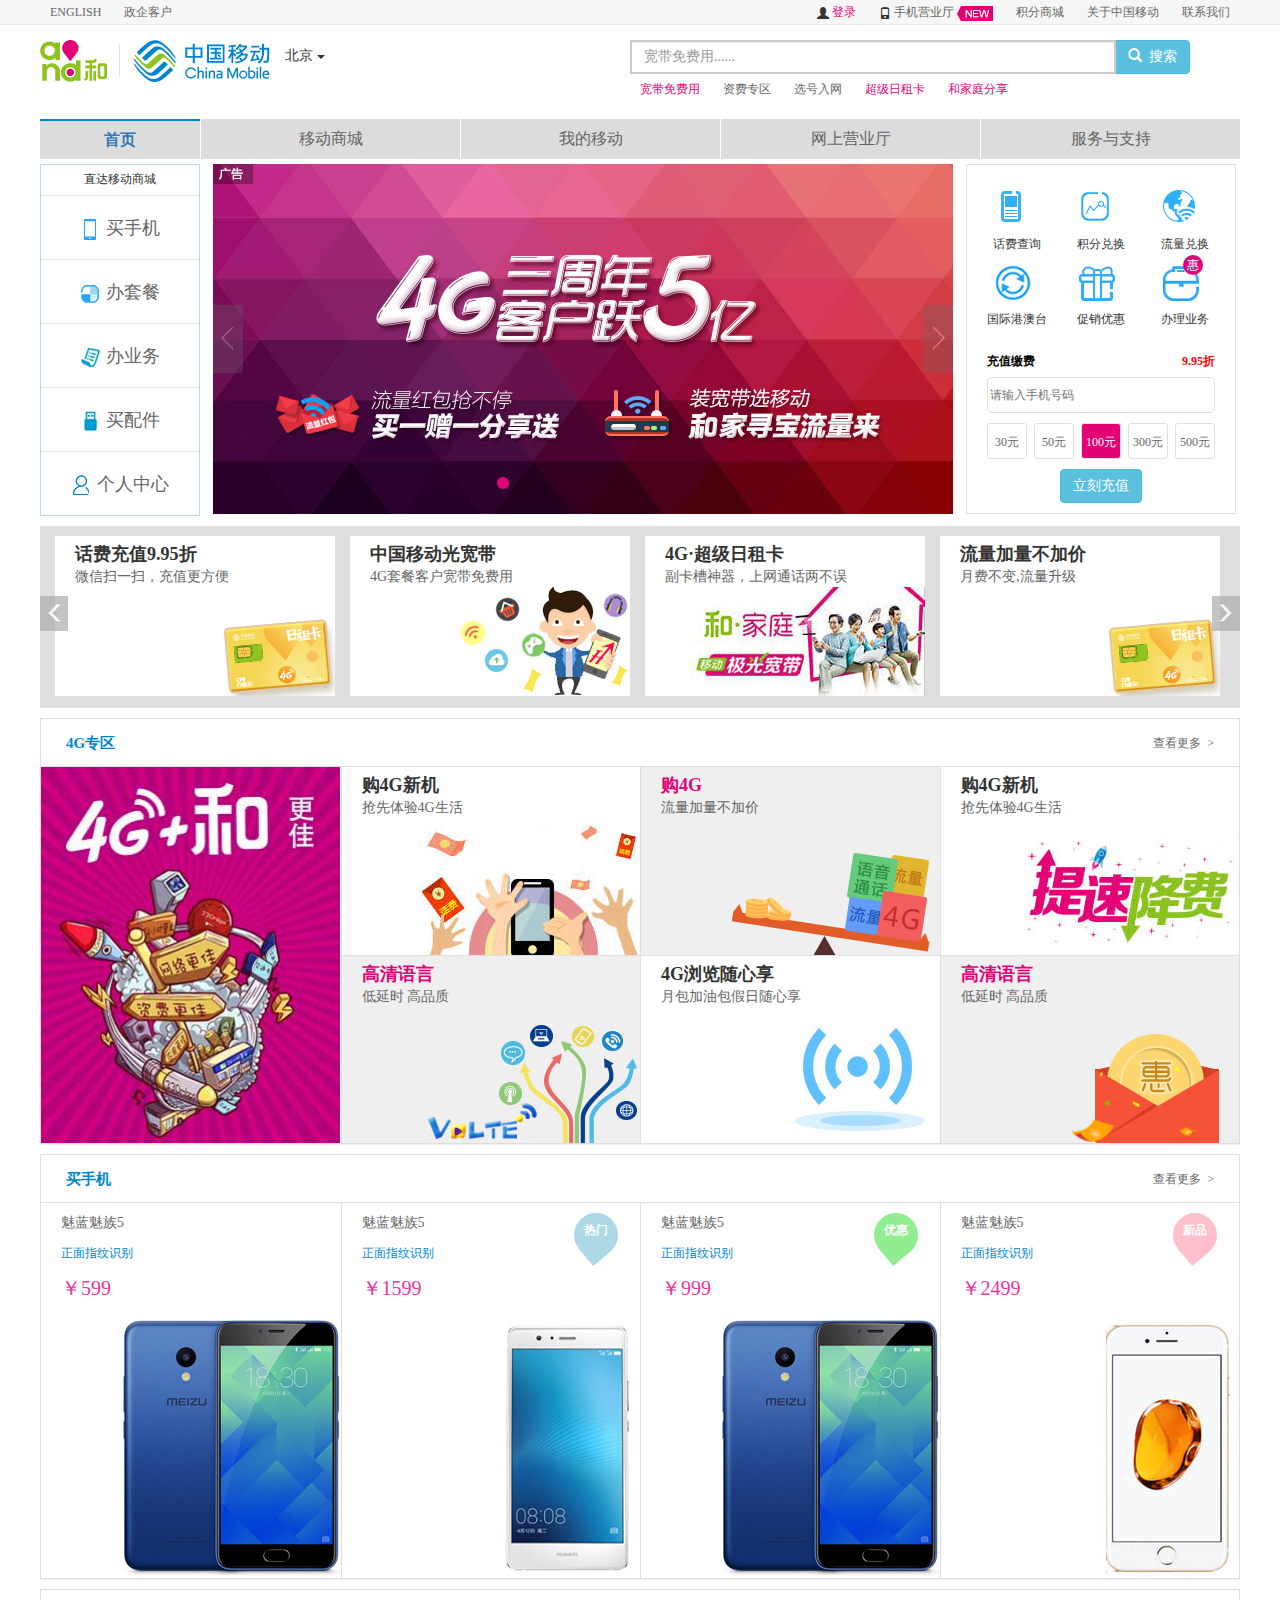
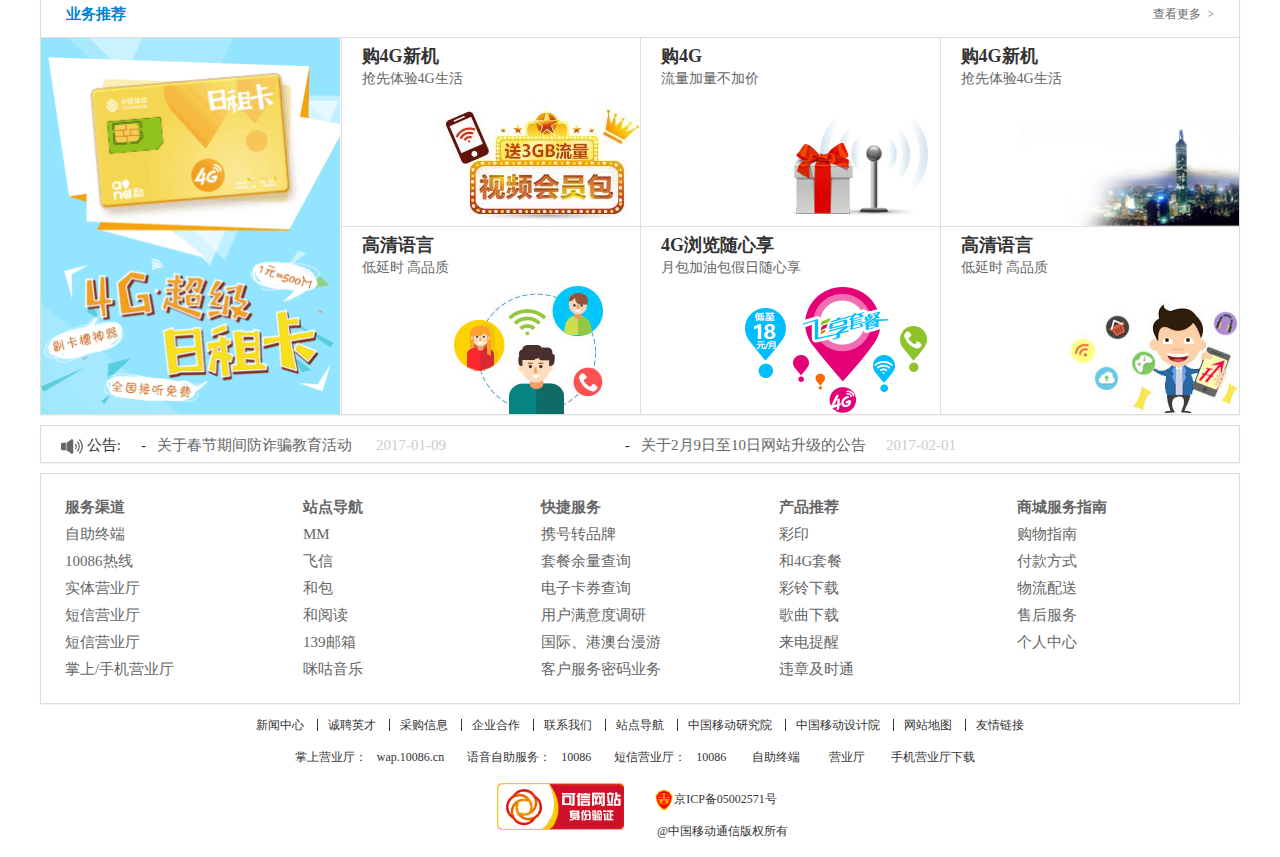
==== commit 5c80d8b8: "index.html prettify" ====
--- a/china-mobile/index.html
+++ b/china-mobile/index.html
@@ -611,7 +611,7 @@
                                 <h4>高清语言</h4>
                                 <h5>低延时 高品质</h5>
                                 <a href="">
-                                    <img src="./img/pannel-4g-02.jpg"  alt="">
+                                    <img src="./img/panle-yeu02.jpg"  alt="">
                                 </a>
                             </div>
                         </div>
